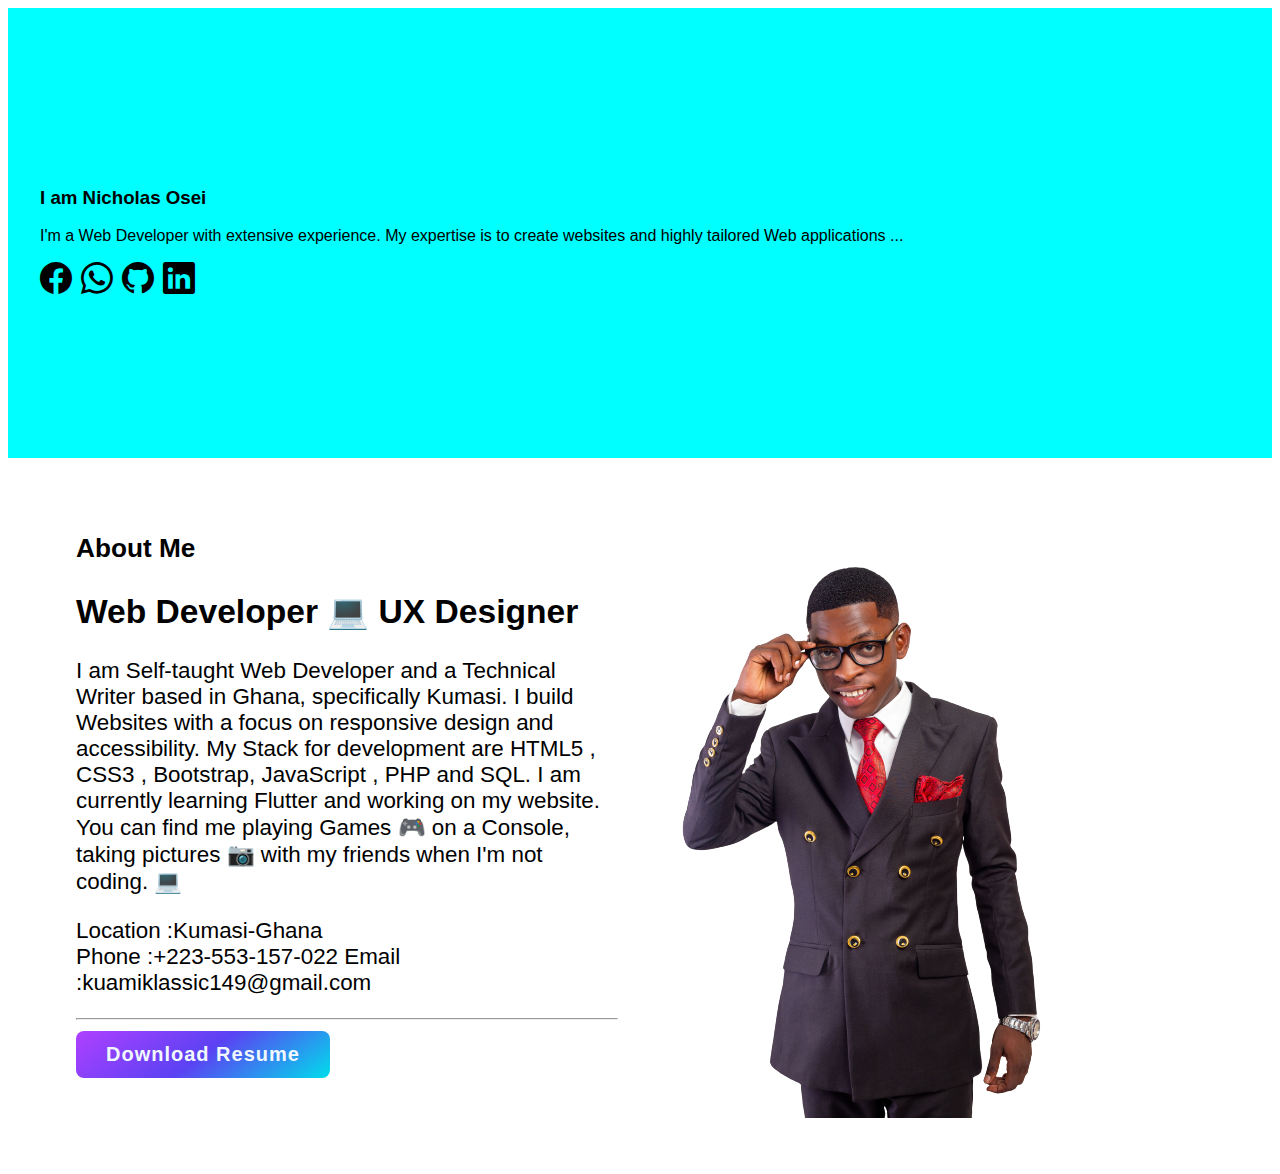
==== index.html @ d510ca50 "initial commit" ====
<!DOCTYPE html>
<html lang="en">

<head>
    <meta charset="UTF-8">
    <meta http-equiv="X-UA-Compatible" content="IE=edge">
    <meta name="viewport" content="width=device-width, initial-scale=1.0">
    <title>Document</title>
    <link rel="stylesheet" href="https://cdn.jsdelivr.net/npm/bootstrap-icons@1.8.1/font/bootstrap-icons.css">
    <link rel="preconnect" href="https://fonts.googleapis.com">
    <link rel="preconnect" href="https://fonts.gstatic.com" crossorigin>
    <link rel="stylesheet" href="style.css">
</head>

<body>

    <header class="bg-blue">
        <div class="intro">
            <h3>I am Nicholas Osei</h3>
            <p>I'm a Web Developer with extensive experience.
                My expertise is to create websites and highly tailored Web applications ...

            </p>
        </div>
        <div class="icons">
            <i class="bi bi-facebook"></i>
            <i class="bi bi-whatsapp"></i>
            <i class="bi bi-github"></i>
            <i class="bi bi-linkedin"></i>
        </div>
    </header>

    <Section class="bg-white">
        <div class="container">
            <div class="split">
                <div>
                    <h3>About Me</h3>
                    <h2>Web Developer 💻 UX Designer</h2>
                    <p>I am Self-taught Web Developer and a Technical Writer based in Ghana, specifically Kumasi. I build Websites with a focus on responsive design and accessibility.
                        My Stack for development are HTML5 , CSS3 , Bootstrap, JavaScript , PHP and SQL. I am currently learning Flutter and working on my website.
                        You can find me playing Games 🎮 on a Console, taking pictures 📷 with my friends when I'm not coding. 💻</p>
                        <p>
                            Location :Kumasi-Ghana <br>
                            Phone :+223-553-157-022 
                            Email :kuamiklassic149@gmail.com
                        </p>
                        <hr>
                        <button class="button">Download Resume</button>
                </div>
                <div><img src="images/nick.png" alt="image of Nicholas"></div>
            </div>
        </div>
    </Section>








</body>

</html>
---- style.css ----
*,
*::before *::after {
    box-sizing: border-box;
}

*{
    font-family: 'Roboto', sans-serif;
}

.bg-blue{

    background-repeat: none;
    background-color: aqua;
    padding: 10rem 0;
    
}
.intro{
    margin-left: 2em;
}
.icons{
    margin-left: 1em;
    font-size: 2rem;
    
}
.split {
    display: flex;
    flex-direction: column-reverse;
    font-size: 1.4rem;
}
img {
    display: block;
    max-width: 100%;

}

@media (min-width: 40em) {
    .split {
        flex-direction: row;
    }

    .split>* {
        flex-basis: 100%;
    }

    .split>*+* {
        margin-left: 2em;
    }
}

header,
section {
    padding: 3rem 0;
}

@media(min-width: 40rem; ){

    header,
    section {
        padding: 7rem 0;

    }
}



    .container {
        margin-inline: auto;
        width: min(90%, 70.5rem);
    }

    button{
        background-image: linear-gradient(144deg,#AF40FF, #5B42F3 50%,#00DDEB);
        padding: 12px 30px;
        border: 0;
        border-radius: 8px;
        font-size: 20px;
        color: aliceblue;
        font-weight: bold;
        letter-spacing: 1px;
        transform: .3s;
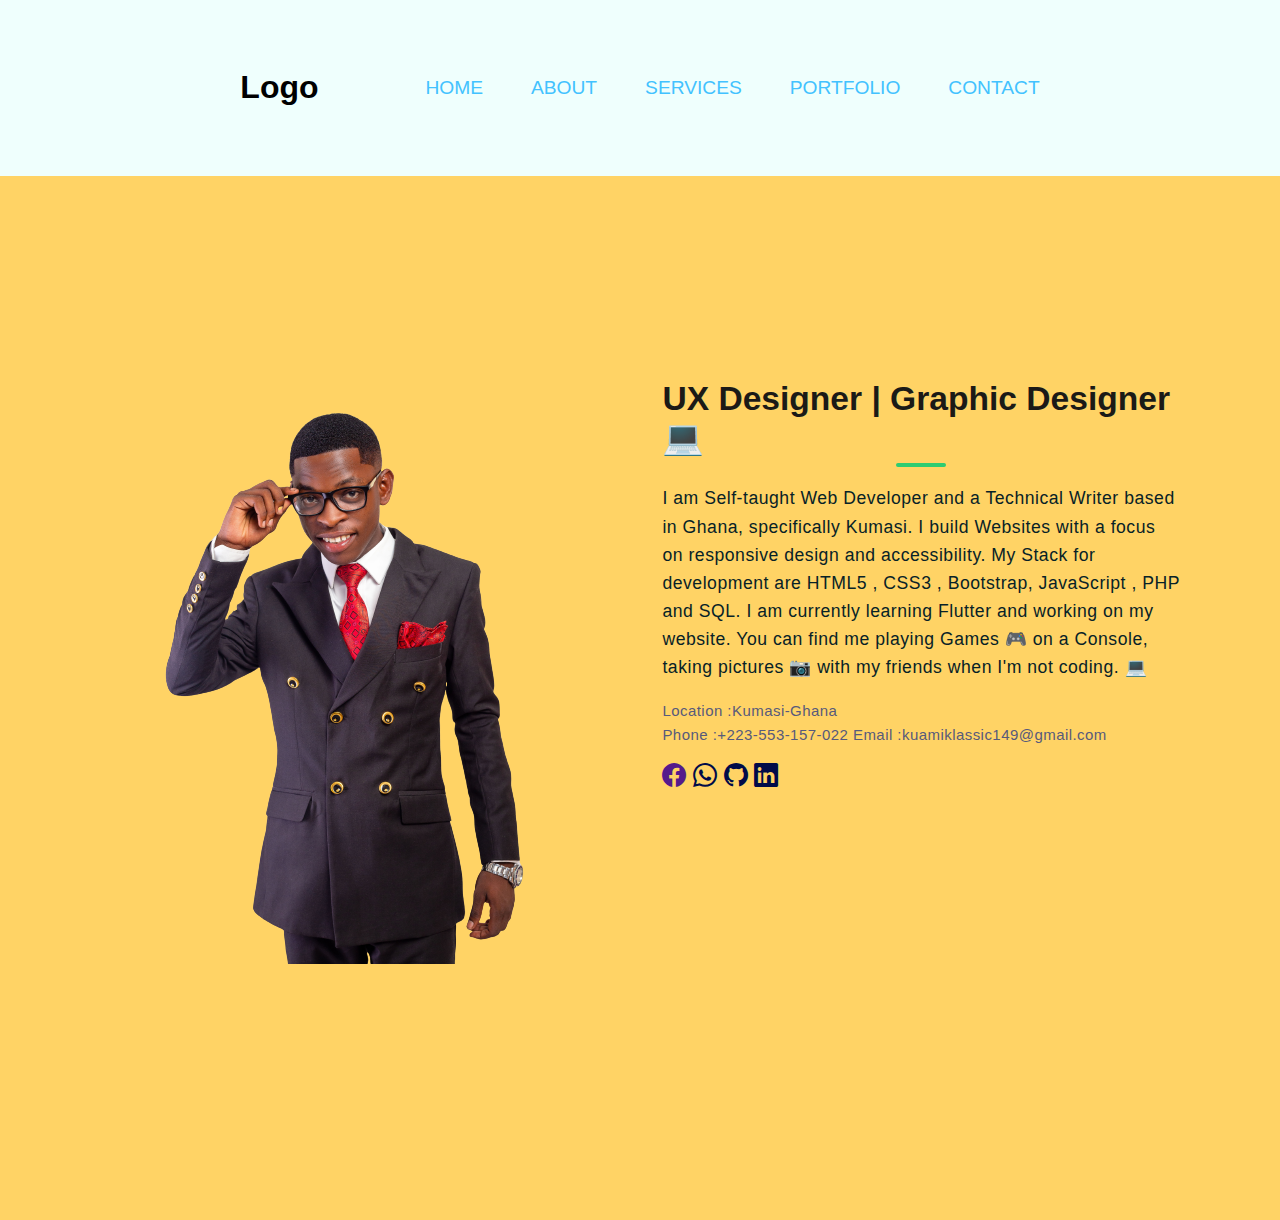
==== commit 9575ebc7: "updated web commits" ====
--- a/index.html
+++ b/index.html
@@ -1,6 +1,5 @@
 <!DOCTYPE html>
 <html lang="en">
-
 <head>
     <meta charset="UTF-8">
     <meta http-equiv="X-UA-Compatible" content="IE=edge">
@@ -10,47 +9,61 @@
     <link rel="preconnect" href="https://fonts.googleapis.com">
     <link rel="preconnect" href="https://fonts.gstatic.com" crossorigin>
     <link rel="stylesheet" href="style.css">
+
 </head>
+<body>
+    
+    <header>
+        <h1 class="logo">Logo</h1>
+        <input type="checkbox" id="nav-toggle" class="nav-toggle">
+        <nav>
+          <ul>
+            <li><a href="index.html">Home</a></li>
+            <li><a href="about.html">About</a></li>
+            <li><a href="services.html">Services</a></li>
+            <li><a href="portfolio.html">Portfolio</a></li>
+            <li><a href="contact.html">Contact</a></li>
+          </ul>
+        </nav>
+        <label for="nav-toggle" class="nav-toggle-label">
+          <span></span>
+        </label>
+      </header>
+            
+<div class="bg-blue"
+   
+<Section class="bg-white">
+    <div class="container">
+        <div class="split">
+            <div>
+                <h2 class="graphic">UX Designer | Graphic Designer 💻</h2>
+                <p class="description">I am Self-taught Web Developer and a Technical Writer based in Ghana, specifically Kumasi. I build Websites with a focus on responsive design and accessibility.
+                    My Stack for development are HTML5 , CSS3 , Bootstrap, JavaScript , PHP and SQL. I am currently learning Flutter and working on my website.
+                    You can find me playing Games 🎮 on a Console, taking pictures 📷 with my friends when I'm not coding. 💻</p>
+                    <p>
+                        Location :Kumasi-Ghana <br>
+                        Phone :+223-553-157-022 
+                        Email :kuamiklassic149@gmail.com
+                    </p>
+                    <div class="icons">
+                        <a href=""><i class="bi bi-facebook"></i></a>
+                        <i class="bi bi-whatsapp"></i>
+                        <i class="bi bi-github"></i>
+                        <i class="bi bi-linkedin"></i>
+                    </div>
+                    
+            </div>
+            <div><img src="images/nick.png" alt="image of Nicholas"></div>
+        </div>
+    </div>
+    <div></div>
+</Section>
 
-<body>
 
-    <header class="bg-blue">
-        <div class="intro">
-            <h3>I am Nicholas Osei</h3>
-            <p>I'm a Web Developer with extensive experience.
-                My expertise is to create websites and highly tailored Web applications ...
-
-            </p>
-        </div>
-        <div class="icons">
-            <i class="bi bi-facebook"></i>
-            <i class="bi bi-whatsapp"></i>
-            <i class="bi bi-github"></i>
-            <i class="bi bi-linkedin"></i>
-        </div>
-    </header>
-
-    <Section class="bg-white">
-        <div class="container">
-            <div class="split">
-                <div>
-                    <h3>About Me</h3>
-                    <h2>Web Developer 💻 UX Designer</h2>
-                    <p>I am Self-taught Web Developer and a Technical Writer based in Ghana, specifically Kumasi. I build Websites with a focus on responsive design and accessibility.
-                        My Stack for development are HTML5 , CSS3 , Bootstrap, JavaScript , PHP and SQL. I am currently learning Flutter and working on my website.
-                        You can find me playing Games 🎮 on a Console, taking pictures 📷 with my friends when I'm not coding. 💻</p>
-                        <p>
-                            Location :Kumasi-Ghana <br>
-                            Phone :+223-553-157-022 
-                            Email :kuamiklassic149@gmail.com
-                        </p>
-                        <hr>
-                        <button class="button">Download Resume</button>
-                </div>
-                <div><img src="images/nick.png" alt="image of Nicholas"></div>
-            </div>
-        </div>
-    </Section>
+      
+      
+      
+     
 
 
 
@@ -60,5 +73,4 @@
 
 
 </body>
-
 </html>--- a/style.css
+++ b/style.css
@@ -1,25 +1,207 @@
-*,
-*::before *::after {
-    box-sizing: border-box;
-}
-
-*{
-    font-family: 'Roboto', sans-serif;
-}
+@import url('https://fonts.googleapis.com/css?family=Work+Sans:300,600');
+
+:root {
+  --background: rgba(0, 214, 170, .85);
+}
+
+*, *::before, *::after {
+  box-sizing: border-box;
+}
+
+body {
+	margin: 0;
+
+	font-family: 'Poppins', sans-serif;
+	font-weight: 400;
+}
+
+
+
+/* navigation styles start here */
+
+header {
+  background: #EFFFFD;
+  text-align: center;
+  position: fixed;
+  z-index: 999;
+  width: 100%;
+  
+}
+
+/* changed this from the tutorial video to
+   allow it to gain focus, making it tabbable */
+.nav-toggle {
+  position: absolute !important;
+  top: -9999px !important;
+  left: -9999px !important;
+}
+
+.nav-toggle:focus ~ .nav-toggle-label {
+  outline: 3px solid rgba(lightblue, .75);
+}
+
+.nav-toggle-label {
+  position: absolute;
+  top: 0;
+  left: 0;
+  margin-left: 1em;
+  height: 100%;
+  display: flex;
+  align-items: center;
+}
+
+.nav-toggle-label span,
+.nav-toggle-label span::before,
+.nav-toggle-label span::after {
+  display: block;
+  background: #42C2FF;
+  height: 2px;
+  width: 2em;
+  border-radius: 2px;
+  position: relative;
+}
+
+.nav-toggle-label span::before,
+.nav-toggle-label span::after {
+  content: '';
+  position: absolute;
+}
+
+.nav-toggle-label span::before {
+  bottom: 7px;
+}
+
+.nav-toggle-label span::after {
+  top: 7px;
+}
+
+nav {
+  position: absolute;
+  text-align: left;
+  top: 100%;
+  left: 0;
+  background: #EFFFFD;
+  width: 100%;
+  transform: scale(1, 0);
+  transform-origin: top;
+  transition: transform 400ms ease-in-out;
+}
+
+nav ul {
+  margin: 0;
+  padding: 0;
+  list-style: none;
+}
+
+nav li {
+  margin-bottom: 1em;
+  margin-left: 1em;
+}
+
+nav a {
+  color: #42C2FF;
+  text-decoration: none;
+  font-size: 1.2rem;
+  text-transform: uppercase;
+  transition:  150ms ease-in-out;
+}
+
+nav a:hover {
+  color: #000;
+}
+
+.nav-toggle:checked ~ nav {
+  transform: scale(1,1);
+}
+
+.nav-toggle:checked ~ nav a {
+  opacity: 1;
+  transition: opacity 250ms ease-in-out 250ms;
+}
+
+@media screen and (min-width: 800px) {
+  .nav-toggle-label {
+    display: none;
+  }
+
+  header {
+    display: grid;
+    grid-template-columns: 1fr auto minmax(600px, 3fr) 1fr;
+  }
+  
+  .logo {
+    grid-column: 2 / 3;
+  }
+  
+  nav {
+    // all: unset; /* this causes issues with Edge, since it's unsupported */
+    
+    /* the following lines are not from my video, but add Edge support */
+    position: relative;
+    text-align: left;
+    transition: none;
+    transform: scale(1,1);
+    background: none;
+    top: initial;
+    left: initial;
+    /* end Edge support stuff */
+    
+    grid-column: 3 / 4;
+    display: flex;
+    justify-content: flex-end;
+    align-items: center;
+  }
+  
+  nav ul {
+    display: flex;
+  }
+  
+  nav li {
+    margin-left: 3em;
+    margin-bottom: 0;
+  }
+  
+  nav a {
+    opacity: 1;
+    position: relative;
+  }
+  
+  nav a::before {
+    content: '';
+    display: block;
+    height: 5px;
+    background: black;
+    position: absolute;
+    top: -.75em;
+    left: 0;
+    right: 0;
+    transform: scale(0, 1);
+    transition: transform ease-in-out 250ms;
+  }
+  
+  nav a:hover::before {
+    transform: scale(1,1);
+  }
+}
+
+
 
 .bg-blue{
 
     background-repeat: none;
-    background-color: aqua;
-    padding: 10rem 0;
+    background-color: #FFD365;
+    padding: 12rem 0;
+    padding-bottom: 6rem;
+  
     
 }
 .intro{
     margin-left: 2em;
 }
 .icons{
-    margin-left: 1em;
-    font-size: 2rem;
+    margin-left: 0em;
+    font-size: 1.5rem;
+    color: #000B49;
     
 }
 .split {
@@ -35,7 +217,7 @@
 
 @media (min-width: 40em) {
     .split {
-        flex-direction: row;
+        flex-direction: row-reverse;
     }
 
     .split>* {
@@ -77,4 +259,224 @@
         color: aliceblue;
         font-weight: bold;
         letter-spacing: 1px;
-        transform: .3s;+        transform: .3s;
+    }
+.graphic{
+    color: #1B1A17;
+}
+.description{
+    font-size: 1.1rem;
+    color: #072227;
+    font-weight: 15rem;
+}
+
+
+/* contact page */
+.container{
+	position: relative;
+	width: 100%;
+	height: 100%;
+	display: flex;
+	justify-content: center;
+	align-items: center;
+	padding: 10rem 100px;
+}
+
+.container:after{
+	content: '';
+	position: absolute;
+	width: 100%;
+	height: 100%;
+	left: 0;
+	top: 0;
+	background: url("img/bg.jpg") no-repeat center;
+	background-size: cover;
+	filter: blur(50px);
+	z-index: -1;
+}
+.contact-box{
+	max-width: 850px;
+	display: grid;
+	grid-template-columns: repeat(2, 1fr);
+	justify-content: center;
+	align-items: center;
+	text-align: center;
+	background-color: #fff;
+	box-shadow: 0px 0px 19px 5px rgba(0,0,0,0.19);
+}
+
+.left{
+	background: url("images/contact.jpg") no-repeat center;
+	background-size: cover;
+	height: 100%;
+}
+
+.right{
+	padding: 25px 40px;
+}
+
+h2{
+	position: relative;
+	padding: 0 0 10px;
+	margin-bottom: 10px;
+}
+
+h2:after{
+	content: '';
+    position: absolute;
+    left: 50%;
+    bottom: 0;
+    transform: translateX(-50%);
+    height: 4px;
+    width: 50px;
+    border-radius: 2px;
+    background-color: #2ecc71;
+}
+
+.field{
+	width: 100%;
+	border: 2px solid rgba(0, 0, 0, 0);
+	outline: none;
+	background-color: rgba(230, 230, 230, 0.6);
+	padding: 0.5rem 1rem;
+	font-size: 1.1rem;
+	margin-bottom: 22px;
+	transition: .3s;
+}
+
+.field:hover{
+	background-color: rgba(0, 0, 0, 0.1);
+}
+
+textarea{
+	min-height: 150px;
+}
+
+.btn{
+	width: 100%;
+	padding: 0.5rem 1rem;
+	background-color: #2ecc71;
+	color: #fff;
+	font-size: 1.1rem;
+	border: none;
+	outline: none;
+	cursor: pointer;
+	transition: .3s;
+}
+
+.btn:hover{
+    background-color: #27ae60;
+}
+
+.field:focus{
+    border: 2px solid rgba(30,85,250,0.47);
+    background-color: #fff;
+}
+
+@media screen and (max-width: 880px){
+	.contact-box{
+		grid-template-columns: 1fr;
+	}
+	.left{
+		height: 200px;
+	}
+}
+/* contact page end*/
+
+/* services  page */
+section {
+  height: 100vh;
+  width: 100%;
+  display: grid;
+  place-items: center;
+  
+}
+.row {
+  display: flex;
+  flex-wrap: wrap;
+  margin: 2em;
+}
+.column {
+  width: 100%;
+  padding:  1em 1em 1em;
+  text-align: center;
+}
+.card {
+  width: 100%;
+  height: 100%;
+  padding: 2em 1.5em;
+  background: linear-gradient(#ffffff 50%, #2c7bfe 50%);
+  background-size: 100% 200%;
+  background-position: 0 2.5%;
+  border-radius: 5px;
+  box-shadow: 0 0 35px rgba(0, 0, 0, 0.12);
+  cursor: pointer;
+  transition: 0.5s;
+}
+h3 {
+  font-size: 20px;
+  font-weight: 600;
+  color: #1f194c;
+  margin: 1em 0;
+}
+p {
+  color: #575a7b;
+  font-size: 15px;
+  line-height: 1.6;
+  letter-spacing: 0.03em;
+}
+.icon-wrapper {
+  background-color: #2c7bfe;
+  position: relative;
+  margin: auto;
+  font-size: 30px;
+  height: 2.5em;
+  width: 2.5em;
+  color: #ffffff;
+  border-radius: 50%;
+  display: grid;
+  place-items: center;
+  transition: 0.5s;
+}
+
+.card:hover {
+  background-position: 0 100%;
+}
+.card:hover .icon-wrapper {
+  background-color: #ffffff;
+  color: #2c7bfe;
+}
+.card:hover h3 {
+  color: #ffffff;
+}
+.card:hover p {
+  color: #f0f0f0;
+}
+@media screen and (min-width: 768px) {
+  section {
+    padding: 0 2em;
+  }
+  .column {
+    flex: 0 50%;
+    max-width: 50%;
+  }
+}
+@media screen and (min-width: 992px) {
+  section {
+    padding: 1em 3em;
+  }
+  .column {
+    flex: 0 0 33.33%;
+    max-width: 33.33%;
+  }
+}
+/* portfolio  page */
+.images{
+padding-top: 10em;
+display: flex;
+max-width: 100%;
+width: 100%;
+flex-wrap: wrap;
+justify-content: center;
+
+}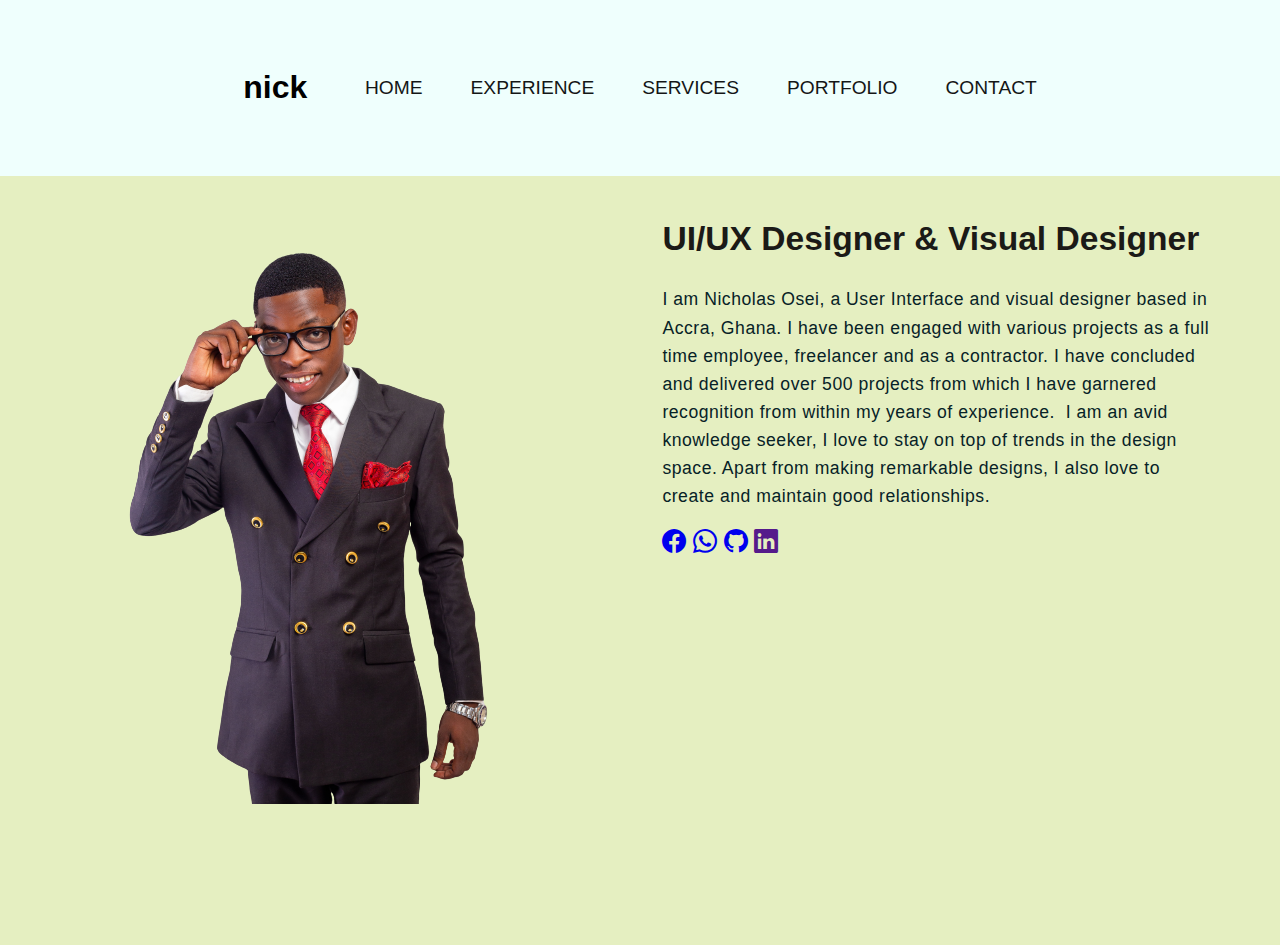
==== commit d4dec391: "Add files via upload" ====
--- a/index.html
+++ b/index.html
@@ -14,12 +14,12 @@
 <body>
     
     <header>
-        <h1 class="logo">Logo</h1>
+        <h1 class="logo">nick</h1>
         <input type="checkbox" id="nav-toggle" class="nav-toggle">
         <nav>
           <ul>
             <li><a href="index.html">Home</a></li>
-            <li><a href="about.html">About</a></li>
+            <li><a href="experience.html">Experience</a></li>
             <li><a href="services.html">Services</a></li>
             <li><a href="portfolio.html">Portfolio</a></li>
             <li><a href="contact.html">Contact</a></li>
@@ -33,27 +33,25 @@
 <div class="bg-blue"
    
 <Section class="bg-white">
-    <div class="container">
+    <div class="bottle">
         <div class="split">
             <div>
-                <h2 class="graphic">UX Designer | Graphic Designer 💻</h2>
-                <p class="description">I am Self-taught Web Developer and a Technical Writer based in Ghana, specifically Kumasi. I build Websites with a focus on responsive design and accessibility.
-                    My Stack for development are HTML5 , CSS3 , Bootstrap, JavaScript , PHP and SQL. I am currently learning Flutter and working on my website.
-                    You can find me playing Games 🎮 on a Console, taking pictures 📷 with my friends when I'm not coding. 💻</p>
+                <h2 class="graphic">UI/UX Designer & Visual Designer </h2>
+                <p class="description">I am Nicholas Osei, a User Interface and visual designer based in Accra, Ghana. I have been engaged with various projects as a full time employee, freelancer and as a contractor. I have concluded and delivered over 500 projects from which I have garnered recognition from within my years of experience.
+                    ‍
+                    I am an avid knowledge seeker, I love to stay on top of trends in the design space. Apart from making remarkable designs, I also love to create and maintain good relationships. </p>
                     <p>
-                        Location :Kumasi-Ghana <br>
-                        Phone :+223-553-157-022 
-                        Email :kuamiklassic149@gmail.com
+                       
                     </p>
                     <div class="icons">
-                        <a href=""><i class="bi bi-facebook"></i></a>
-                        <i class="bi bi-whatsapp"></i>
-                        <i class="bi bi-github"></i>
-                        <i class="bi bi-linkedin"></i>
+                        <a href="https://www.facebook.com/"><i class="bi bi-facebook"></i></a>
+                        <a href="https://wa.me/0594400920"><i class="bi bi-whatsapp"></i></a></i>
+                        <a href="github.com"><i class="bi bi-github"></a></i>
+                        <a href=""><i class="bi bi-linkedin"></a></i>
                     </div>
                     
             </div>
-            <div><img src="images/nick.png" alt="image of Nicholas"></div>
+            <div class="nick"><img src="images/nick.png" alt="image of Nicholas"></div>
         </div>
     </div>
     <div></div>
--- a/style.css
+++ b/style.css
@@ -28,8 +28,7 @@
   
 }
 
-/* changed this from the tutorial video to
-   allow it to gain focus, making it tabbable */
+
 .nav-toggle {
   position: absolute !important;
   top: -9999px !important;
@@ -54,7 +53,7 @@
 .nav-toggle-label span::before,
 .nav-toggle-label span::after {
   display: block;
-  background: #42C2FF;
+  background: black;
   height: 2px;
   width: 2em;
   border-radius: 2px;
@@ -80,7 +79,7 @@
   text-align: left;
   top: 100%;
   left: 0;
-  background: #EFFFFD;
+  background: #B8FFF9;
   width: 100%;
   transform: scale(1, 0);
   transform-origin: top;
@@ -99,7 +98,7 @@
 }
 
 nav a {
-  color: #42C2FF;
+  color: #141616;
   text-decoration: none;
   font-size: 1.2rem;
   text-transform: uppercase;
@@ -134,9 +133,9 @@
   }
   
   nav {
-    // all: unset; /* this causes issues with Edge, since it's unsupported */
-    
-    /* the following lines are not from my video, but add Edge support */
+    // all: unset; 
+    
+    
     position: relative;
     text-align: left;
     transition: none;
@@ -189,7 +188,7 @@
 .bg-blue{
 
     background-repeat: none;
-    background-color: #FFD365;
+    background-color:#E5EFC1;
     padding: 12rem 0;
     padding-bottom: 6rem;
   
@@ -232,6 +231,7 @@
 header,
 section {
     padding: 3rem 0;
+  
 }
 
 @media(min-width: 40rem; ){
@@ -245,9 +245,11 @@
 
 
 
-    .container {
+    .bottle {
         margin-inline: auto;
-        width: min(90%, 70.5rem);
+        width: min(160%, 40.5rem);
+        
+        
     }
 
     button{
@@ -264,6 +266,14 @@
 .graphic{
     color: #1B1A17;
 }
+.bottle{
+  margin-inline: auto;
+  width: min(90%)
+}
+.nick{
+  margin-bottom: 2em;
+}
+
 .description{
     font-size: 1.1rem;
     color: #072227;
@@ -330,7 +340,7 @@
     height: 4px;
     width: 50px;
     border-radius: 2px;
-    background-color: #2ecc71;
+    
 }
 
 .field{
@@ -373,14 +383,7 @@
     background-color: #fff;
 }
 
-@media screen and (max-width: 880px){
-	.contact-box{
-		grid-template-columns: 1fr;
-	}
-	.left{
-		height: 200px;
-	}
-}
+
 /* contact page end*/
 
 /* services  page */
@@ -479,4 +482,11 @@
 flex-wrap: wrap;
 justify-content: center;
 
+}
+
+.experience{
+  padding-top: 15rem;
+  justify-content: center;
+  padding-left: 3em;
+  margin-bottom: 3em;
 }